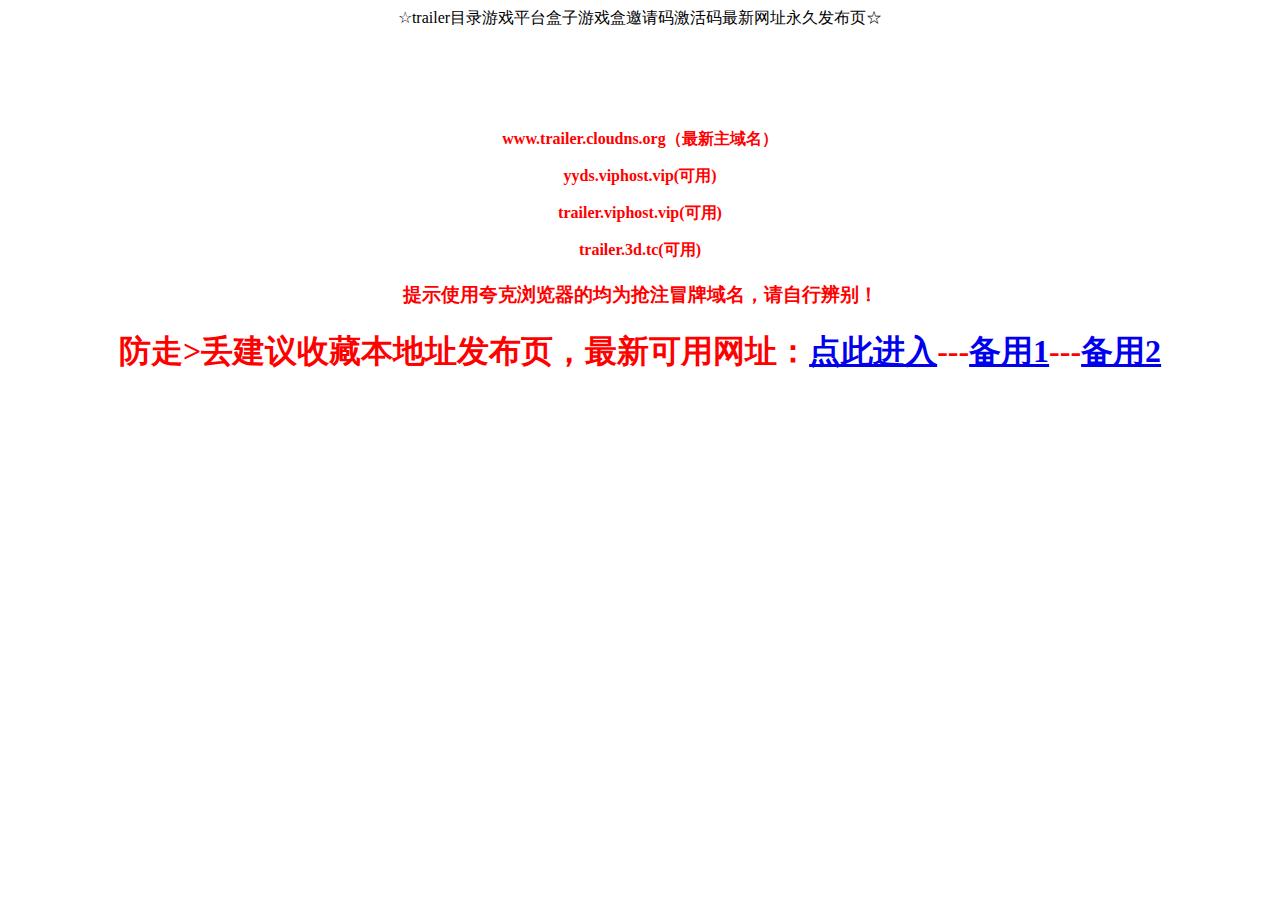
==== index.html @ f4647101 "Update index.html" ====
<!DOCTYPE html PUBLIC "-//W3C//DTD XHTML 1.0 Transitional//EN" "http://www.w3.org/TR/xhtml1/DTD/xhtml1-transitional.dtd">
<html xmlns="http://www.w3.org/1999/xhtml"><head><!-- Google Tag Manager -->
<script>(function(w,d,s,l,i){w[l]=w[l]||[];w[l].push({'gtm.start':
new Date().getTime(),event:'gtm.js'});var f=d.getElementsByTagName(s)[0],
j=d.createElement(s),dl=l!='dataLayer'?'&l='+l:'';j.async=true;j.src=
'https://www.googletagmanager.com/gtm.js?id='+i+dl;f.parentNode.insertBefore(j,f);
})(window,document,'script','dataLayer','GTM-WS7LBBT6');</script>
<!-- End Google Tag Manager --><meta http-equiv="Content-Type" content="text/html; charset=UTF-8">
<title>☆trailer目录游戏平台盒子游戏盒邀请码激活码最新网址永久发布页☆-地址发布页，收藏我回家不迷路！</title><meta name="keywords" content="免费，单机游戏，邀请码，学习，平台，下载，游戏盒，trailer，目录，激活码">
 <meta charset='utf-8'></head><body><div style="text-align: center;">☆trailer目录游戏平台盒子游戏盒邀请码激活码最新网址永久发布页☆</div><center style='color:red;margin-top:100px'><h4><p>www.trailer.cloudns.org（最新主域名）</p><p>yyds.viphost.vip(可用)</p><p>trailer.viphost.vip(可用)</p><p>trailer.3d.tc(可用)</p></h4><h3>提示使用夸克浏览器的均为抢注冒牌域名，请自行辨别！</h3><h1>防走>丢建议收藏本地址发布页，最新可用网址：<a href='https://www.trailer.cloudns.org'>点此进入</a>---<a href='https://yyds.viphost.vip'>备用1</a>---<a href='https://trailer.viphost.vip'>备用2</a></h1></center><!-- Google Tag Manager (noscript) -->
<noscript><iframe src="https://www.googletagmanager.com/ns.html?id=GTM-WS7LBBT6"
height="0" width="0" style="display:none;visibility:hidden"></iframe></noscript>
<!-- End Google Tag Manager (noscript) --></body></html>
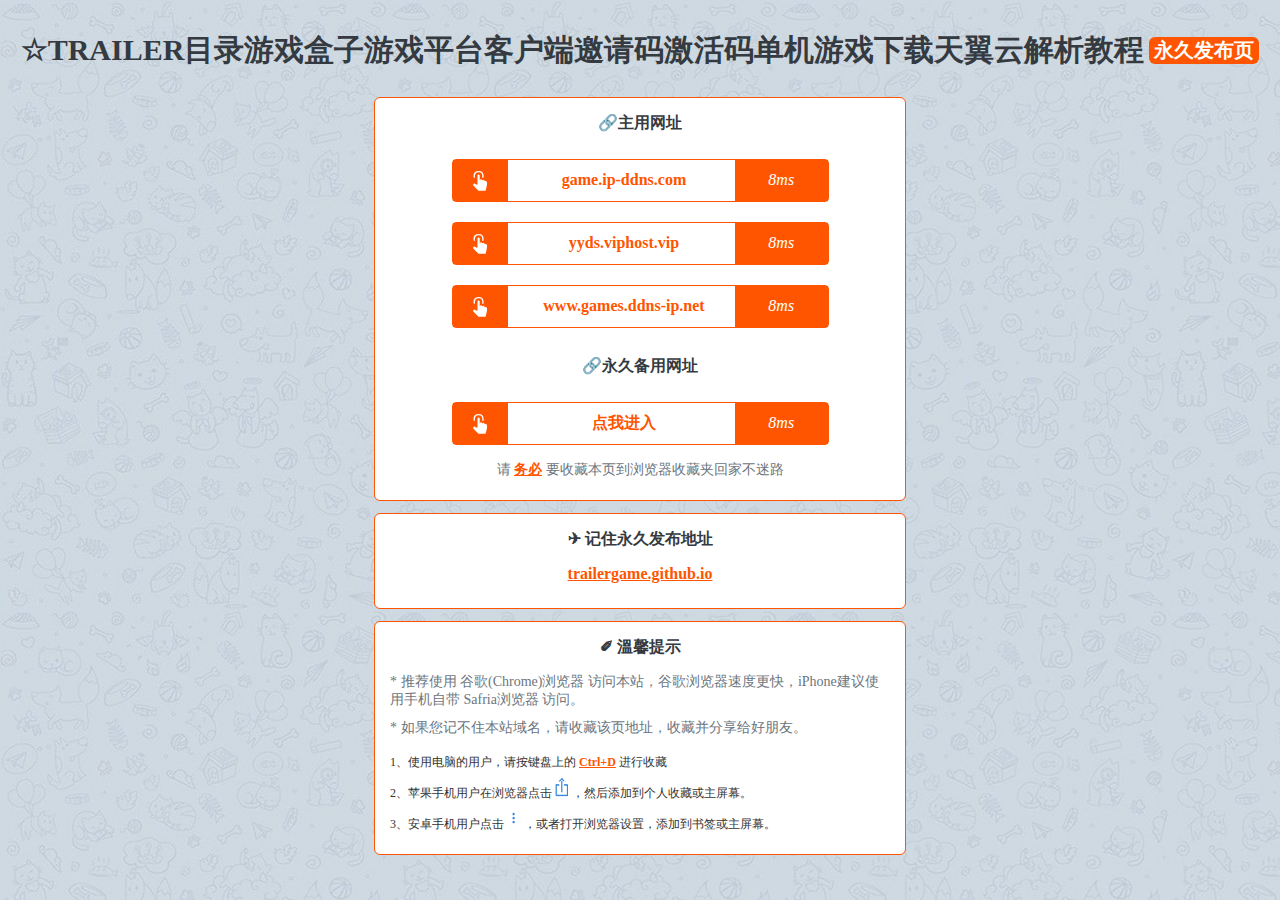
==== commit 62b2c462: "Update index.html" ====
--- a/index.html
+++ b/index.html
@@ -1,13 +1,182 @@
-<!DOCTYPE html PUBLIC "-//W3C//DTD XHTML 1.0 Transitional//EN" "http://www.w3.org/TR/xhtml1/DTD/xhtml1-transitional.dtd">
-<html xmlns="http://www.w3.org/1999/xhtml"><head><!-- Google Tag Manager -->
+<!DOCTYPE html>
+
+<html><head><meta http-equiv="Content-Type" content="text/html; charset=UTF-8">
+
+    <title>TRAILER游戏永久地址发布页-收藏我回家不迷路 - trailergame.github.io</title>
+    
+    <meta http-equiv="X-UA-Compatible" content="IE=edge,chrome=1">
+    <meta content="width=device-width, initial-scale=1.0, user-scalable=0" name="viewport">
+    <meta name="keywords" content="trailer游戏盒,trailer邀请码,trailer平台,trailer游戏,trailer游戏盒子,trailer目录,trailer激活码,trailer客户端,天翼云解析,单机游戏,学习版,PCGAME">
+    <meta name="description" content="Trailer目录是领先的单机游戏下载软件，购买trailer邀请码获取免费下载游戏的trailer激活码。trailer客户端支持天翼云解析，享受高质量的学习版trailer平台游戏体验。立即访问trailer游戏目录官网，下载Trailer游戏盒子，开启trailer游戏盒之旅！">
+    <link rel="shortcut icon" href="./favicon.ico">
+    <link rel="stylesheet" type="text/css" href="./static/main.css">
+    <script type="text/javascript" src="./static/jquery.min.js"></script>
+<!-- Google Tag Manager -->
 <script>(function(w,d,s,l,i){w[l]=w[l]||[];w[l].push({'gtm.start':
 new Date().getTime(),event:'gtm.js'});var f=d.getElementsByTagName(s)[0],
 j=d.createElement(s),dl=l!='dataLayer'?'&l='+l:'';j.async=true;j.src=
 'https://www.googletagmanager.com/gtm.js?id='+i+dl;f.parentNode.insertBefore(j,f);
 })(window,document,'script','dataLayer','GTM-WS7LBBT6');</script>
-<!-- End Google Tag Manager --><meta http-equiv="Content-Type" content="text/html; charset=UTF-8">
-<title>☆trailer目录游戏平台盒子游戏盒邀请码激活码最新网址永久发布页☆-地址发布页，收藏我回家不迷路！</title><meta name="keywords" content="免费，单机游戏，邀请码，学习，平台，下载，游戏盒，trailer，目录，激活码">
- <meta charset='utf-8'></head><body><div style="text-align: center;">☆trailer目录游戏平台盒子游戏盒邀请码激活码最新网址永久发布页☆</div><center style='color:red;margin-top:100px'><h4><p>www.trailer.cloudns.org（最新主域名）</p><p>yyds.viphost.vip(可用)</p><p>trailer.viphost.vip(可用)</p><p>trailer.3d.tc(可用)</p></h4><h3>提示使用夸克浏览器的均为抢注冒牌域名，请自行辨别！</h3><h1>防走>丢建议收藏本地址发布页，最新可用网址：<a href='https://www.trailer.cloudns.org'>点此进入</a>---<a href='https://yyds.viphost.vip'>备用1</a>---<a href='https://trailer.viphost.vip'>备用2</a></h1></center><!-- Google Tag Manager (noscript) -->
+<!-- End Google Tag Manager -->
+</head>
+<body>
+ 
+    <div id="main">
+        
+    	<div class="brand" id="logo">
+    		<span>☆TRAILER目录游戏盒子游戏平台客户端邀请码激活码单机游戏下载天翼云解析教程</span>
+    		<span class="flag">永久发布页</span>
+    	</div>
+    	
+    	
+    	<div class="field">
+    	    <h4 class="title">🔗主用网址</h4>
+    		<div class="enter-maomi">
+    			<div class="enter-icon">
+    				<div class="icon icon_hand"></div>
+    			</div>
+    			<div class="enter-link">
+    				<a href="https://game.ip-ddns.com" target="_blank">
+    					<span class="c_orange"><strong>game.ip-ddns.com</strong></span>
+    				</a>
+    			</div>
+    			<div class="enter-speed">
+    				<i id="lineMs0">loading</i>
+    			</div>
+    		</div>
+        <div class="enter-maomi">
+    			<div class="enter-icon">
+    				<div class="icon icon_hand"></div>
+    			</div>
+    			<div class="enter-link">
+    				<a href="https://yyds.viphost.vip/" target="_blank">
+    					<span class="c_orange"><strong>yyds.viphost.vip</strong></span>
+    				</a>
+    			</div>
+    			<div class="enter-speed">
+    				<i id="lineMs1">loading</i>
+    			</div>
+    		</div>
+        <div class="enter-maomi">
+    			<div class="enter-icon">
+    				<div class="icon icon_hand"></div>
+    			</div>
+    			<div class="enter-link">
+    				<a href="https://www.games.ddns-ip.net/" target="_blank">					
+					<span class="c_orange"><strong>www.games.ddns-ip.net</strong></span>
+    				</a>
+    			</div>
+    			<div class="enter-speed">
+    				<i id="lineMs2">loading</i>
+    			</div>
+    		</div>
+    		<br>
+    		 <h4 class="title">🔗永久备用网址</h4>
+    		<div class="enter-maomi">
+    			<div class="enter-icon">
+    				<div class="icon icon_hand"></div>
+    			</div>
+    			<div class="enter-link">
+    				<a href="https://www.trailer.cloudns.org" target="_blank">
+    					<span class="c_orange"><strong>点我进入</strong></span>
+    				</a>
+    			</div>
+    			<div class="enter-speed">
+    				<i id="lineMs4">loading</i>
+    			</div>
+    		</div> 
+    		
+    		<p class="c_link">
+    		    请<a id="favorite"><font color="#FF5500"><strong> <u>务必</u> </strong></font></a>要收藏本页到浏览器收藏夹回家不迷路
+    		</p>
+    	</div>
+    	
+    	
+    	<div class="field">
+    		<h4 class="title">✈ 记住永久发布地址</h4>
+    		<ul>
+    			<li>
+    				<a href="https://trailergame.github.io" target="_blank"><font color="#FF5500"><strong><u>trailergame.github.io</u></strong></font></a>
+    			</li>
+    		</ul>
+    	</div>
+    	
+    	<div class="field desc">
+    		<h4 class="title">✐ 溫馨提示</h4>
+    		<ul>
+    			<li>* 推荐使用 谷歌(Chrome)浏览器 访问本站，谷歌浏览器速度更快，iPhone建议使用手机自带 Safria浏览器 访问。</li>
+    			<li>* 如果您记不住本站域名，请收藏该页地址，收藏并分享给好朋友。</li>
+    			<p class="c_black">1、使用电脑的用户，请按键盘上的<a id="favorite"><font color="#FF5500"><strong> <u>Ctrl+D</u> </strong></font></a>进行收藏</p>
+    			<p class="c_black">2、苹果手机用户在浏览器点击<span class="icon icon_ios_shared small-img"></span>，然后添加到个人收藏或主屏幕。</p>
+    			<p class="c_black">3、安卓手机用户点击<span class="icon icon_android_share small-img"></span>，或者打开浏览器设置，添加到书签或主屏幕。</p>
+    		</ul>
+    	</div>
+    	
+    </div>
+    
+    <script type="text/javascript">
+        /* 记录请求前时间 */
+        var startTime = Date.now();
+        
+        /* 网址一 获取网址延迟 */
+        $.ajax({
+            url: 'https://game.ip-ddns.com/jpg/favicon.ico',
+            type: 'get',
+            dataType: 'jsonp',
+            complete: function() {
+                var latency = Date.now() - startTime;
+                $('#lineMs0').html(latency + 'ms');
+            }
+        });
+        
+        /* 网址二 获取网址延迟 */
+        $.ajax({
+            url: 'https://yyds.viphost.vip/jpg/favicon.ico',
+            type: 'get',
+            dataType: 'jsonp',
+            complete: function() {
+                var latency = Date.now() - startTime;
+                $('#lineMs1').html(latency + 'ms');
+            }
+        });
+		 /* 网址三 获取网址延迟 */
+        $.ajax({
+            url: 'https://www.trailer.cloudns.org/jpg/favicon.ico',
+            type: 'get',
+            dataType: 'jsonp',
+            complete: function() {
+                var latency = Date.now() - startTime;
+                $('#lineMs4').html(latency + 'ms');
+            }
+        });
+		 /* 网址四 获取网址延迟 */
+        $.ajax({
+            url: 'https://www.games.ddns-ip.net/jpg/favicon.ico',
+            type: 'get',
+            dataType: 'jsonp',
+            complete: function() {
+                var latency = Date.now() - startTime;
+                $('#lineMs2').html(latency + 'ms');
+            }
+        });
+        
+        /* 定义加入收藏夹事项 */
+        $('#favorite').click(function() {
+            try {
+                window.external.addFavorite('https://trailergame.github.io', 'trailer游戏免费发布页');
+            }
+            catch (e) {
+                try {
+                    window.sidebar.addPanel('trailer游戏永久免费发布页', 'https://trailergame.github.io', '');
+                }
+                catch (e) {
+                    alert('加入收藏失败，电脑端请使用 Ctrl+D 进行添加，手机端请手动添加一下！');
+                }
+            }
+        });
+    </script>
+	<!-- Google Tag Manager (noscript) -->
 <noscript><iframe src="https://www.googletagmanager.com/ns.html?id=GTM-WS7LBBT6"
 height="0" width="0" style="display:none;visibility:hidden"></iframe></noscript>
-<!-- End Google Tag Manager (noscript) --></body></html>
+<!-- End Google Tag Manager (noscript) -->
+</body></html>
--- a/static/main.css
+++ b/static/main.css
@@ -0,0 +1,217 @@
+* {
+    padding: 0;
+    margin: 0
+}
+
+body {
+    background: #fff;
+    color: #666;
+    background-image: url(./bg-1.jpg);
+}
+
+#main {
+    margin: 10px auto;
+    display: flex;
+    justify-content: center;
+    flex-direction: column;
+    align-items: center
+}
+
+.field {
+    width: 500px;
+    display: flex;
+    flex-direction: column;
+    align-items: center;
+    justify-content: center;
+    background: #fff;
+    color: #6c757d;
+    font-size: 16px;
+    padding: 15px;
+    margin: 6px auto;
+    border-radius: 6px;
+    border: 1px solid #FF5500;
+}
+
+.field.desc ul>li {
+    text-align: left;
+    font-size: 14px
+}
+
+@media (max-width:500px) {
+    #main {
+        padding: 0 12px
+    }
+
+    .field {
+        width: 100%;
+        padding: 15px 0
+    }
+
+    .field.desc ul {
+        margin: 0 15px
+    }
+
+    .field.desc ul>li {
+        text-align: left
+    }
+}
+
+ul>li {
+    margin-bottom: 10px;
+    list-style-type: none;
+    text-align: center
+}
+
+ul>li.text {
+    font-size: 12px;
+    clear: both;
+    width: 100%
+}
+
+.field .title {
+    margin-bottom: 15px;
+    font-weight: 700;
+    color: #343a40
+}
+
+a,
+a:active,
+a:focus,
+a:hover,
+a:visited {
+    color: inherit;
+    text-decoration: none
+}
+
+.brand {
+    display: flex;
+    align-items: center;
+    justify-content: flex-start;
+    text-align: center;
+    color: #000;
+    font-size: 30px;
+    font-weight: 200;
+    padding: 20px;
+    cursor: pointer
+}
+
+.brand span {
+    color: #343a40;
+    font-weight: 600
+}
+
+.brand span.flag {
+    color: #FFFFFF;
+    background: #FF5500;
+    border-radius: 6px;
+    font-size: 20px;
+    font-weight: 700;
+    display: inline-block;
+    padding: 0 5px;
+    margin-left: 5px
+}
+
+.enter-maomi {
+    width: 75%;
+    display: flex;
+    text-align: center;
+    line-height: 40px;
+    border: 1px solid #FF5500;
+    border-radius: 4px;
+    margin-bottom: 10px;
+    margin-top: 10px
+}
+
+.enter-icon {
+    width: 15%;
+    height: 41px;
+    float: left;
+    margin-right: 5px;
+    background-color: #FF5500
+}
+
+.enter-link {
+    width: 60%;
+}
+
+.enter-speed {
+    width: 25%;
+    background-color: #FF5500;
+    color: #FFFFFF;
+}
+
+.enter-link a {
+    display: block
+}
+
+.icon {
+    width: 20px;
+    height: 20px;
+    background-position: center;
+    background-size: contain;
+    background-repeat: no-repeat;
+    display: inline-block
+}
+
+.icon_hand {
+    width: 20px;
+    height: 20px;
+    vertical-align: middle;
+    background-image: url([data-uri]);
+    padding-top: 12px
+}
+
+.c_black {
+    color: #333;
+    line-height: 30px;
+    font-size: 12px
+}
+
+.c_orange {
+    color: #FF5500
+}
+
+.c_link {
+    font-size: 14px;
+    line-height: 30px
+}
+
+.fri_link {
+    overflow: hidden;
+    width: 80%
+}
+
+.fri_link li {
+    float: left;
+    display: block;
+    font-size: .875rem;
+    width: 33.33333333%
+}
+
+.icon_ios_shared {
+    background-image: url([data-uri])
+}
+
+.icon_android_share {
+    background-image: url([data-uri])
+}
+/*
+     FILE ARCHIVED ON 09:03:33 Sep 17, 2024 AND RETRIEVED FROM THE
+     INTERNET ARCHIVE ON 09:39:15 Dec 07, 2024.
+     JAVASCRIPT APPENDED BY WAYBACK MACHINE, COPYRIGHT INTERNET ARCHIVE.
+
+     ALL OTHER CONTENT MAY ALSO BE PROTECTED BY COPYRIGHT (17 U.S.C.
+     SECTION 108(a)(3)).
+*/
+/*
+playback timings (ms):
+  captures_list: 0.682
+  exclusion.robots: 0.027
+  exclusion.robots.policy: 0.012
+  esindex: 0.011
+  cdx.remote: 7.991
+  LoadShardBlock: 187.492 (3)
+  PetaboxLoader3.resolve: 256.212 (3)
+  PetaboxLoader3.datanode: 130.259 (4)
+  load_resource: 235.265
+*/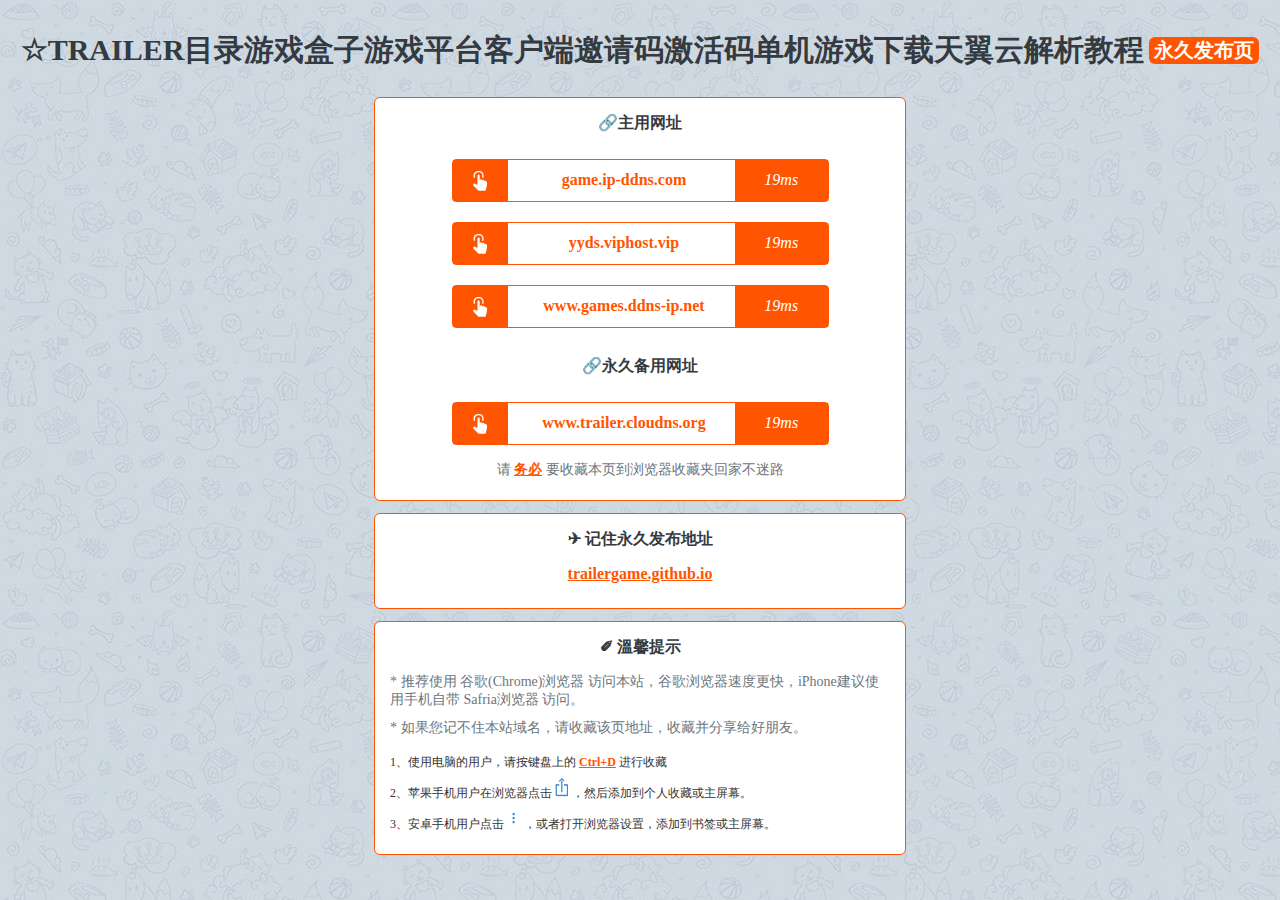
==== commit a7971749: "Update index.html" ====
--- a/index.html
+++ b/index.html
@@ -78,7 +78,7 @@
     			</div>
     			<div class="enter-link">
     				<a href="https://www.trailer.cloudns.org" target="_blank">
-    					<span class="c_orange"><strong>点我进入</strong></span>
+    					<span class="c_orange"><strong>www.trailer.cloudns.org</strong></span>
     				</a>
     			</div>
     			<div class="enter-speed">
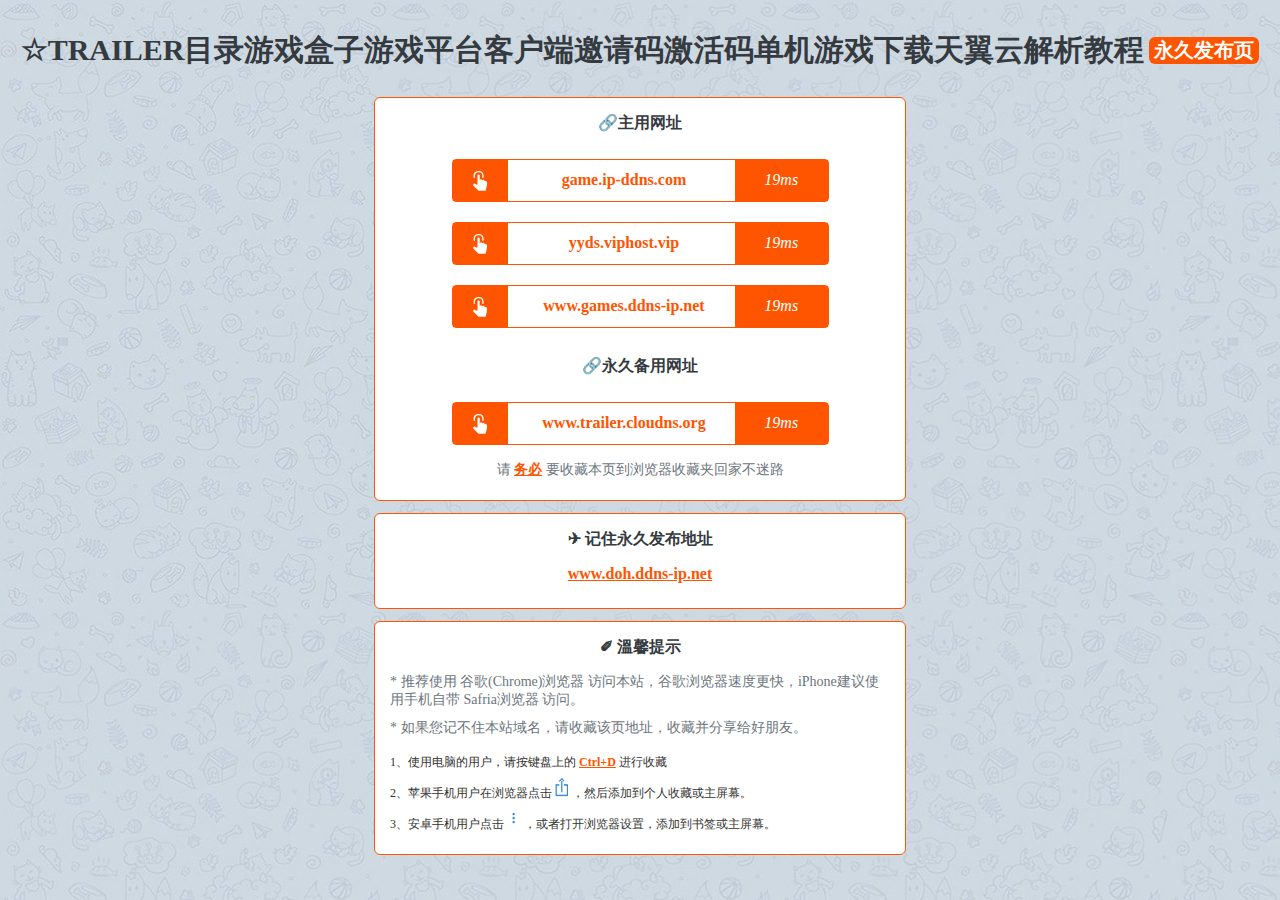
==== commit 4a2d3fb6: "Update index.html" ====
--- a/index.html
+++ b/index.html
@@ -2,7 +2,7 @@
 
 <html><head><meta http-equiv="Content-Type" content="text/html; charset=UTF-8">
 
-    <title>TRAILER游戏永久地址发布页-收藏我回家不迷路 - trailergame.github.io</title>
+    <title>TRAILER游戏永久地址发布页-收藏我回家不迷路 - www.doh.ddns-ip.net</title>
     
     <meta http-equiv="X-UA-Compatible" content="IE=edge,chrome=1">
     <meta content="width=device-width, initial-scale=1.0, user-scalable=0" name="viewport">
@@ -96,7 +96,7 @@
     		<h4 class="title">✈ 记住永久发布地址</h4>
     		<ul>
     			<li>
-    				<a href="https://trailergame.github.io" target="_blank"><font color="#FF5500"><strong><u>trailergame.github.io</u></strong></font></a>
+    				<a href="https://www.doh.ddns-ip.net" target="_blank"><font color="#FF5500"><strong><u>www.doh.ddns-ip.net</u></strong></font></a>
     			</li>
     		</ul>
     	</div>
@@ -163,11 +163,11 @@
         /* 定义加入收藏夹事项 */
         $('#favorite').click(function() {
             try {
-                window.external.addFavorite('https://trailergame.github.io', 'trailer游戏免费发布页');
+                window.external.addFavorite('https://www.doh.ddns-ip.net', 'trailer游戏免费发布页');
             }
             catch (e) {
                 try {
-                    window.sidebar.addPanel('trailer游戏永久免费发布页', 'https://trailergame.github.io', '');
+                    window.sidebar.addPanel('trailer游戏永久免费发布页', 'https://www.doh.ddns-ip.net', '');
                 }
                 catch (e) {
                     alert('加入收藏失败，电脑端请使用 Ctrl+D 进行添加，手机端请手动添加一下！');
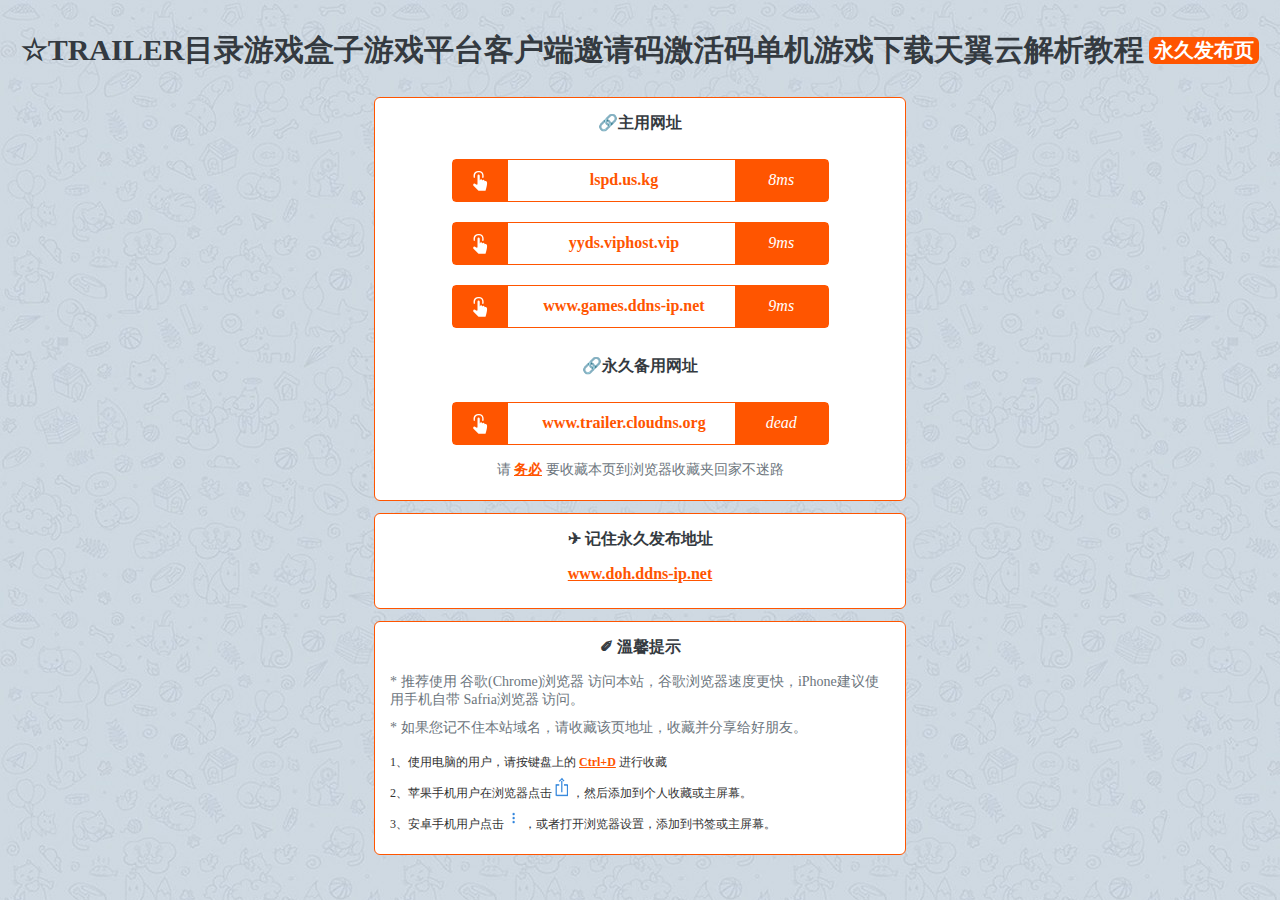
==== commit d03da694: "Update index.html" ====
--- a/index.html
+++ b/index.html
@@ -36,8 +36,8 @@
     				<div class="icon icon_hand"></div>
     			</div>
     			<div class="enter-link">
-    				<a href="https://game.ip-ddns.com" target="_blank">
-    					<span class="c_orange"><strong>game.ip-ddns.com</strong></span>
+    				<a href="https://lspd.us.kg" target="_blank">
+    					<span class="c_orange"><strong>lspd.us.kg</strong></span>
     				</a>
     			</div>
     			<div class="enter-speed">
@@ -82,7 +82,7 @@
     				</a>
     			</div>
     			<div class="enter-speed">
-    				<i id="lineMs4">loading</i>
+    				<i id="lineMs4">dead</i>
     			</div>
     		</div> 
     		
@@ -120,7 +120,7 @@
         
         /* 网址一 获取网址延迟 */
         $.ajax({
-            url: 'https://game.ip-ddns.com/jpg/favicon.ico',
+            url: 'https://lspd.us.kg/jpg/favicon.ico',
             type: 'get',
             dataType: 'jsonp',
             complete: function() {
@@ -139,7 +139,7 @@
                 $('#lineMs1').html(latency + 'ms');
             }
         });
-		 /* 网址三 获取网址延迟 */
+		 /* 网址三 获取网址延迟 
         $.ajax({
             url: 'https://www.trailer.cloudns.org/jpg/favicon.ico',
             type: 'get',
@@ -148,7 +148,7 @@
                 var latency = Date.now() - startTime;
                 $('#lineMs4').html(latency + 'ms');
             }
-        });
+        });*/
 		 /* 网址四 获取网址延迟 */
         $.ajax({
             url: 'https://www.games.ddns-ip.net/jpg/favicon.ico',
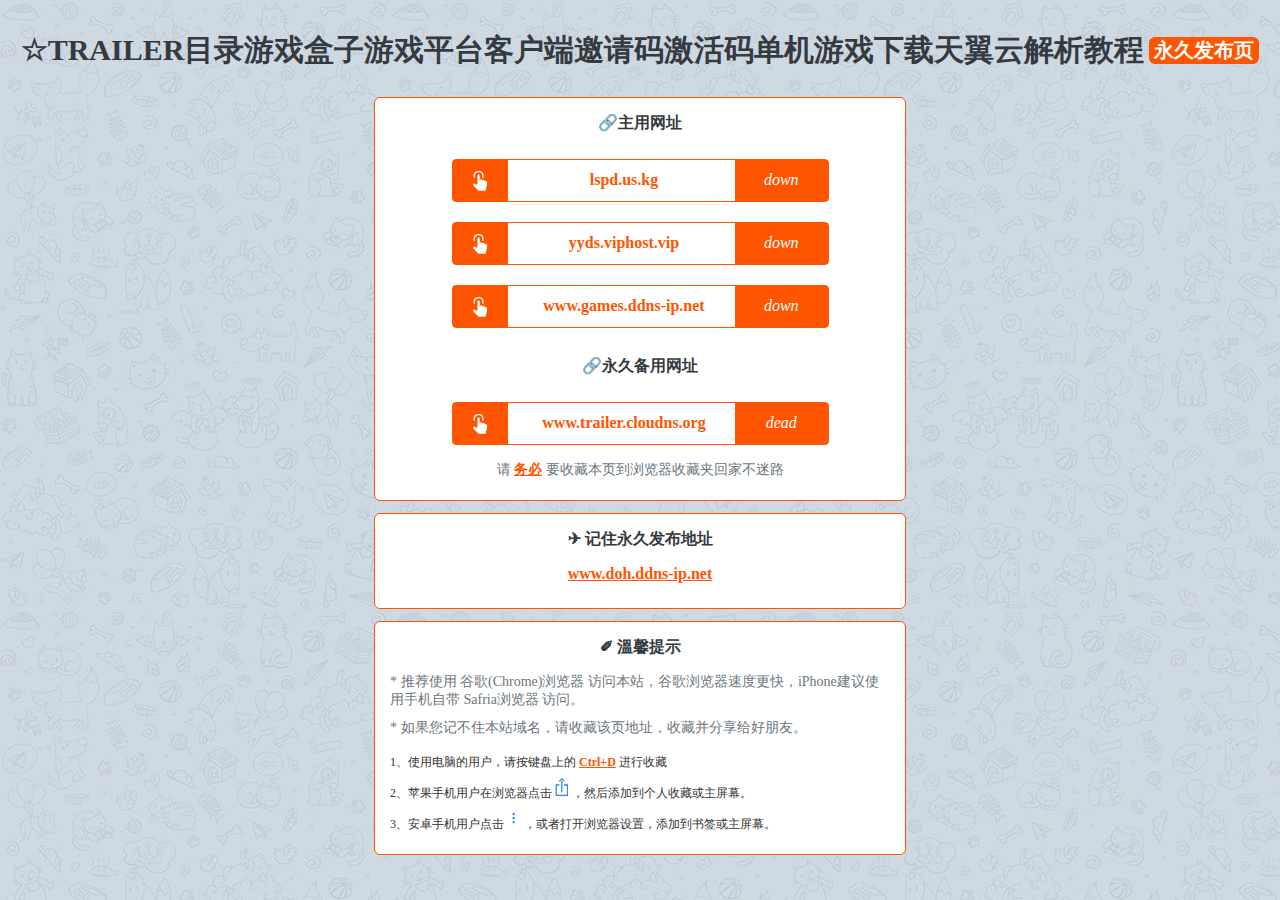
==== commit b7e28e13: "Update index.html" ====
--- a/index.html
+++ b/index.html
@@ -118,47 +118,52 @@
         /* 记录请求前时间 */
         var startTime = Date.now();
         
-        /* 网址一 获取网址延迟 */
-        $.ajax({
-            url: 'https://lspd.us.kg/jpg/favicon.ico',
-            type: 'get',
-            dataType: 'jsonp',
-            complete: function() {
-                var latency = Date.now() - startTime;
-                $('#lineMs0').html(latency + 'ms');
-            }
-        });
-        
-        /* 网址二 获取网址延迟 */
-        $.ajax({
-            url: 'https://yyds.viphost.vip/jpg/favicon.ico',
-            type: 'get',
-            dataType: 'jsonp',
-            complete: function() {
-                var latency = Date.now() - startTime;
-                $('#lineMs1').html(latency + 'ms');
-            }
-        });
-		 /* 网址三 获取网址延迟 
-        $.ajax({
-            url: 'https://www.trailer.cloudns.org/jpg/favicon.ico',
-            type: 'get',
-            dataType: 'jsonp',
-            complete: function() {
-                var latency = Date.now() - startTime;
-                $('#lineMs4').html(latency + 'ms');
-            }
-        });*/
-		 /* 网址四 获取网址延迟 */
-        $.ajax({
-            url: 'https://www.games.ddns-ip.net/jpg/favicon.ico',
-            type: 'get',
-            dataType: 'jsonp',
-            complete: function() {
-                var latency = Date.now() - startTime;
-                $('#lineMs2').html(latency + 'ms');
-            }
-        });
+/* 网址一 获取网址延迟 */
+const img = new Image();
+img.src = 'https://lspd.us.kg/jpg/favicon.ico';
+img.onload = function () {
+    var latency = Date.now() - startTime;
+    $('#lineMs0').html(latency + 'ms');
+
+};
+img.onerror = function () {
+    $('#lineMs0').html('down');
+};
+
+/* 网址二 获取网址延迟 */
+const img1 = new Image();
+img1.src = 'https://yyds.viphost.vip/jpg/favicon.ico';
+img1.onload = function () {
+    var latency = Date.now() - startTime;
+    $('#lineMs1').html(latency + 'ms');
+
+};
+img1.onerror = function () {
+    $('#lineMs1').html('down');
+};
+
+/* 网址三 获取网址延迟
+$.ajax({
+url: 'https://www.trailer.cloudns.org/jpg/favicon.ico',
+type: 'get',
+dataType: 'jsonp',
+complete: function() {
+var latency = Date.now() - startTime;
+$('#lineMs4').html(latency + 'ms');
+},
+
+});*/
+/* 网址四 获取网址延迟 */
+const img2 = new Image();
+img2.src = 'https://www.games.ddns-ip.net/jpg/favicon.ico';
+img2.onload = function () {
+    var latency = Date.now() - startTime;
+    $('#lineMs2').html(latency + 'ms');
+
+};
+img2.onerror = function () {
+    $('#lineMs2').html('down');
+};
         
         /* 定义加入收藏夹事项 */
         $('#favorite').click(function() {
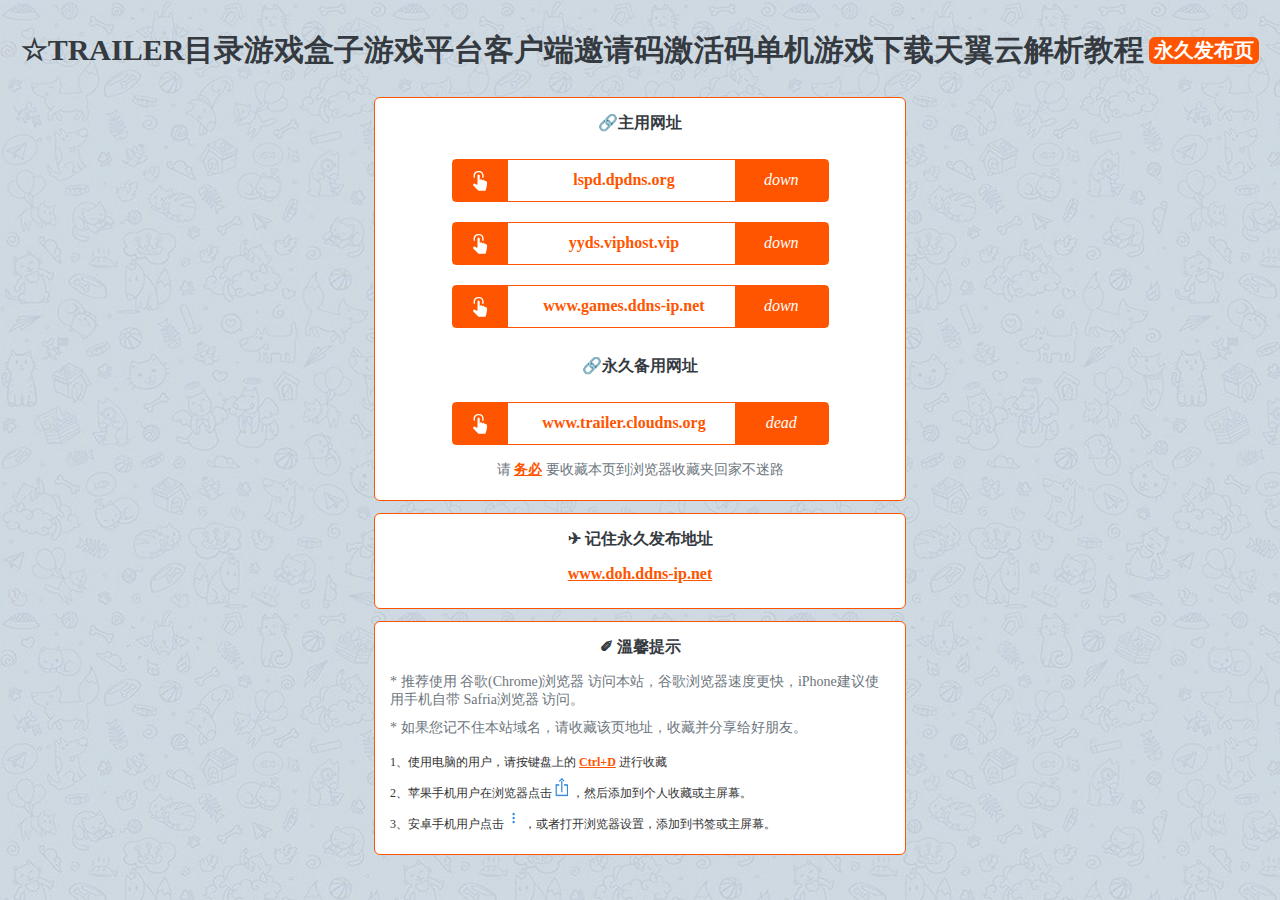
==== commit 421d84af: "Update index.html" ====
--- a/index.html
+++ b/index.html
@@ -36,8 +36,8 @@
     				<div class="icon icon_hand"></div>
     			</div>
     			<div class="enter-link">
-    				<a href="https://lspd.us.kg" target="_blank">
-    					<span class="c_orange"><strong>lspd.us.kg</strong></span>
+    				<a href="https://lspd.dpdns.org" target="_blank">
+    					<span class="c_orange"><strong>lspd.dpdns.org</strong></span>
     				</a>
     			</div>
     			<div class="enter-speed">
@@ -120,7 +120,7 @@
         
 /* 网址一 获取网址延迟 */
 const img = new Image();
-img.src = 'https://lspd.us.kg/jpg/favicon.ico';
+img.src = 'https://lspd.dpdns.org/jpg/favicon.ico?rand='+Math.random();
 img.onload = function () {
     var latency = Date.now() - startTime;
     $('#lineMs0').html(latency + 'ms');
@@ -132,7 +132,7 @@
 
 /* 网址二 获取网址延迟 */
 const img1 = new Image();
-img1.src = 'https://yyds.viphost.vip/jpg/favicon.ico';
+img1.src = 'https://yyds.viphost.vip/jpg/favicon.ico?rand='+Math.random();
 img1.onload = function () {
     var latency = Date.now() - startTime;
     $('#lineMs1').html(latency + 'ms');
@@ -155,7 +155,7 @@
 });*/
 /* 网址四 获取网址延迟 */
 const img2 = new Image();
-img2.src = 'https://www.games.ddns-ip.net/jpg/favicon.ico';
+img2.src = 'https://www.games.ddns-ip.net/jpg/favicon.ico?rand='+Math.random();
 img2.onload = function () {
     var latency = Date.now() - startTime;
     $('#lineMs2').html(latency + 'ms');
